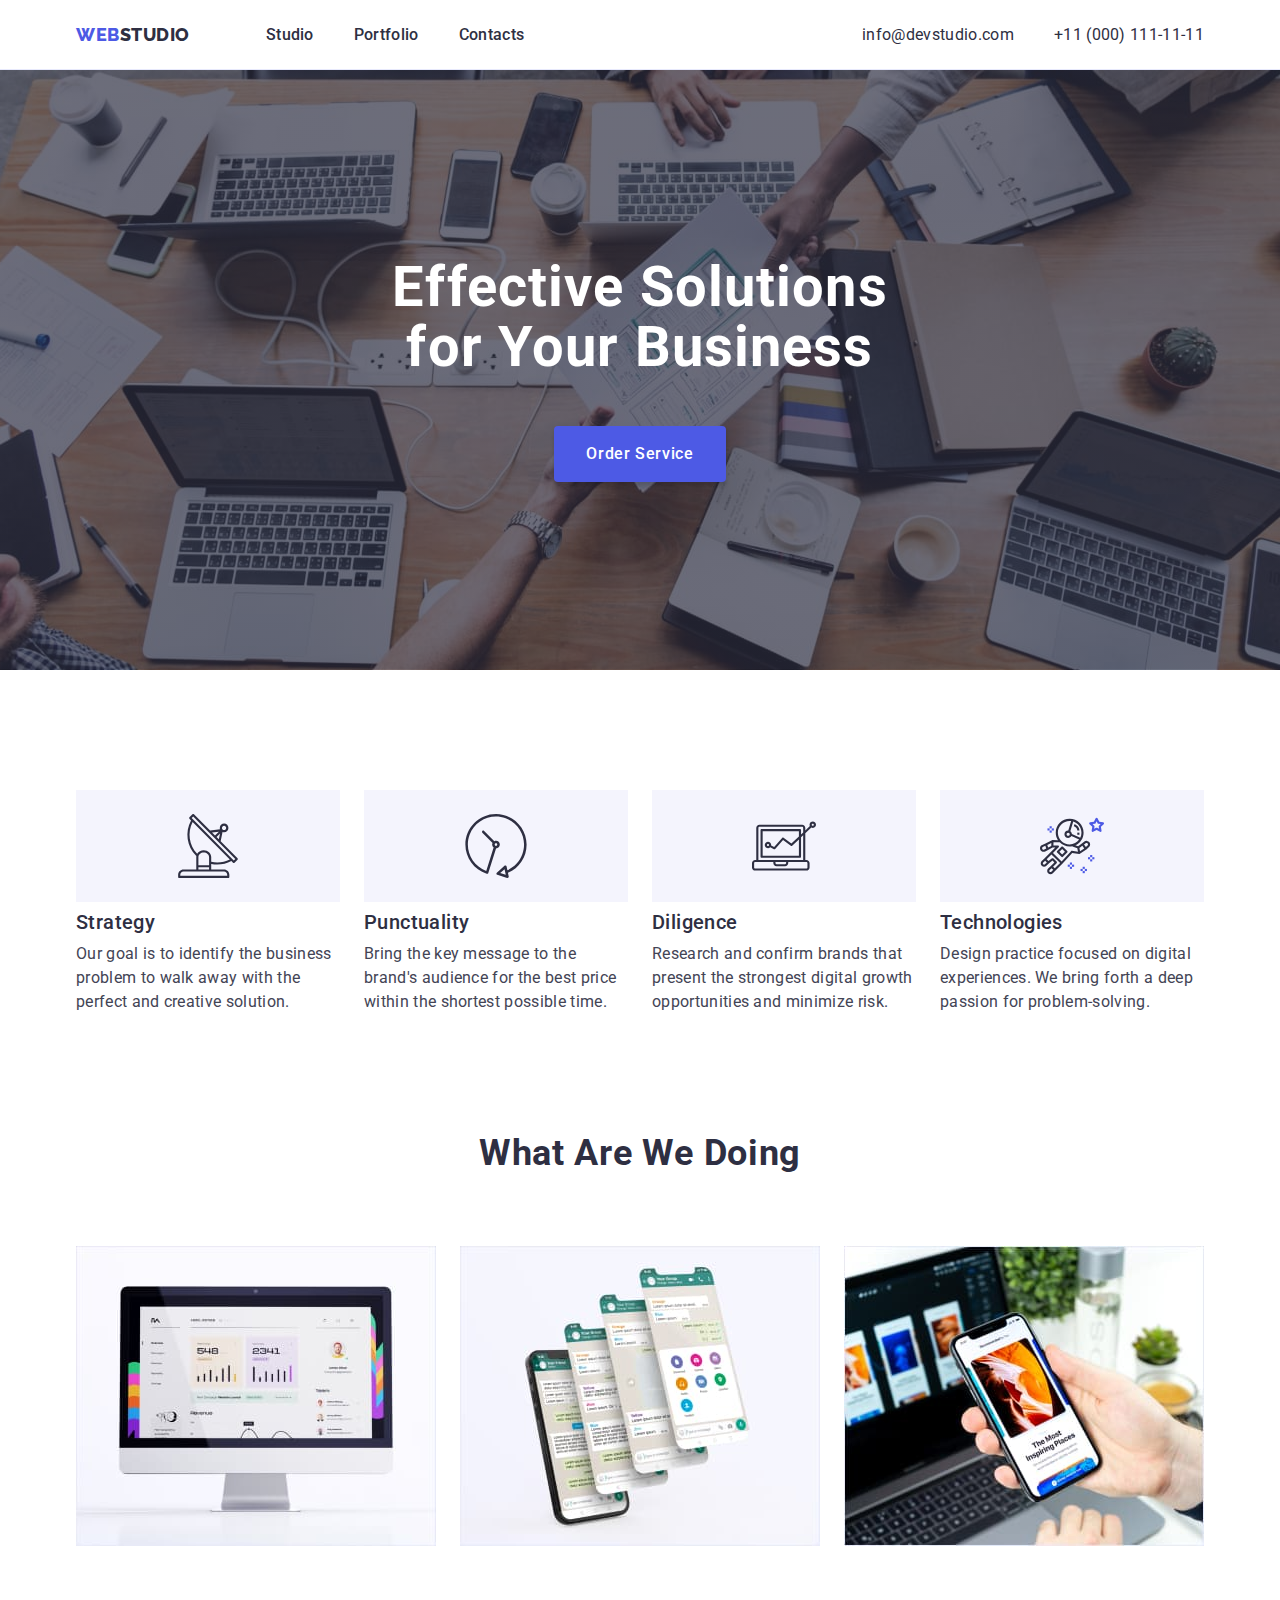
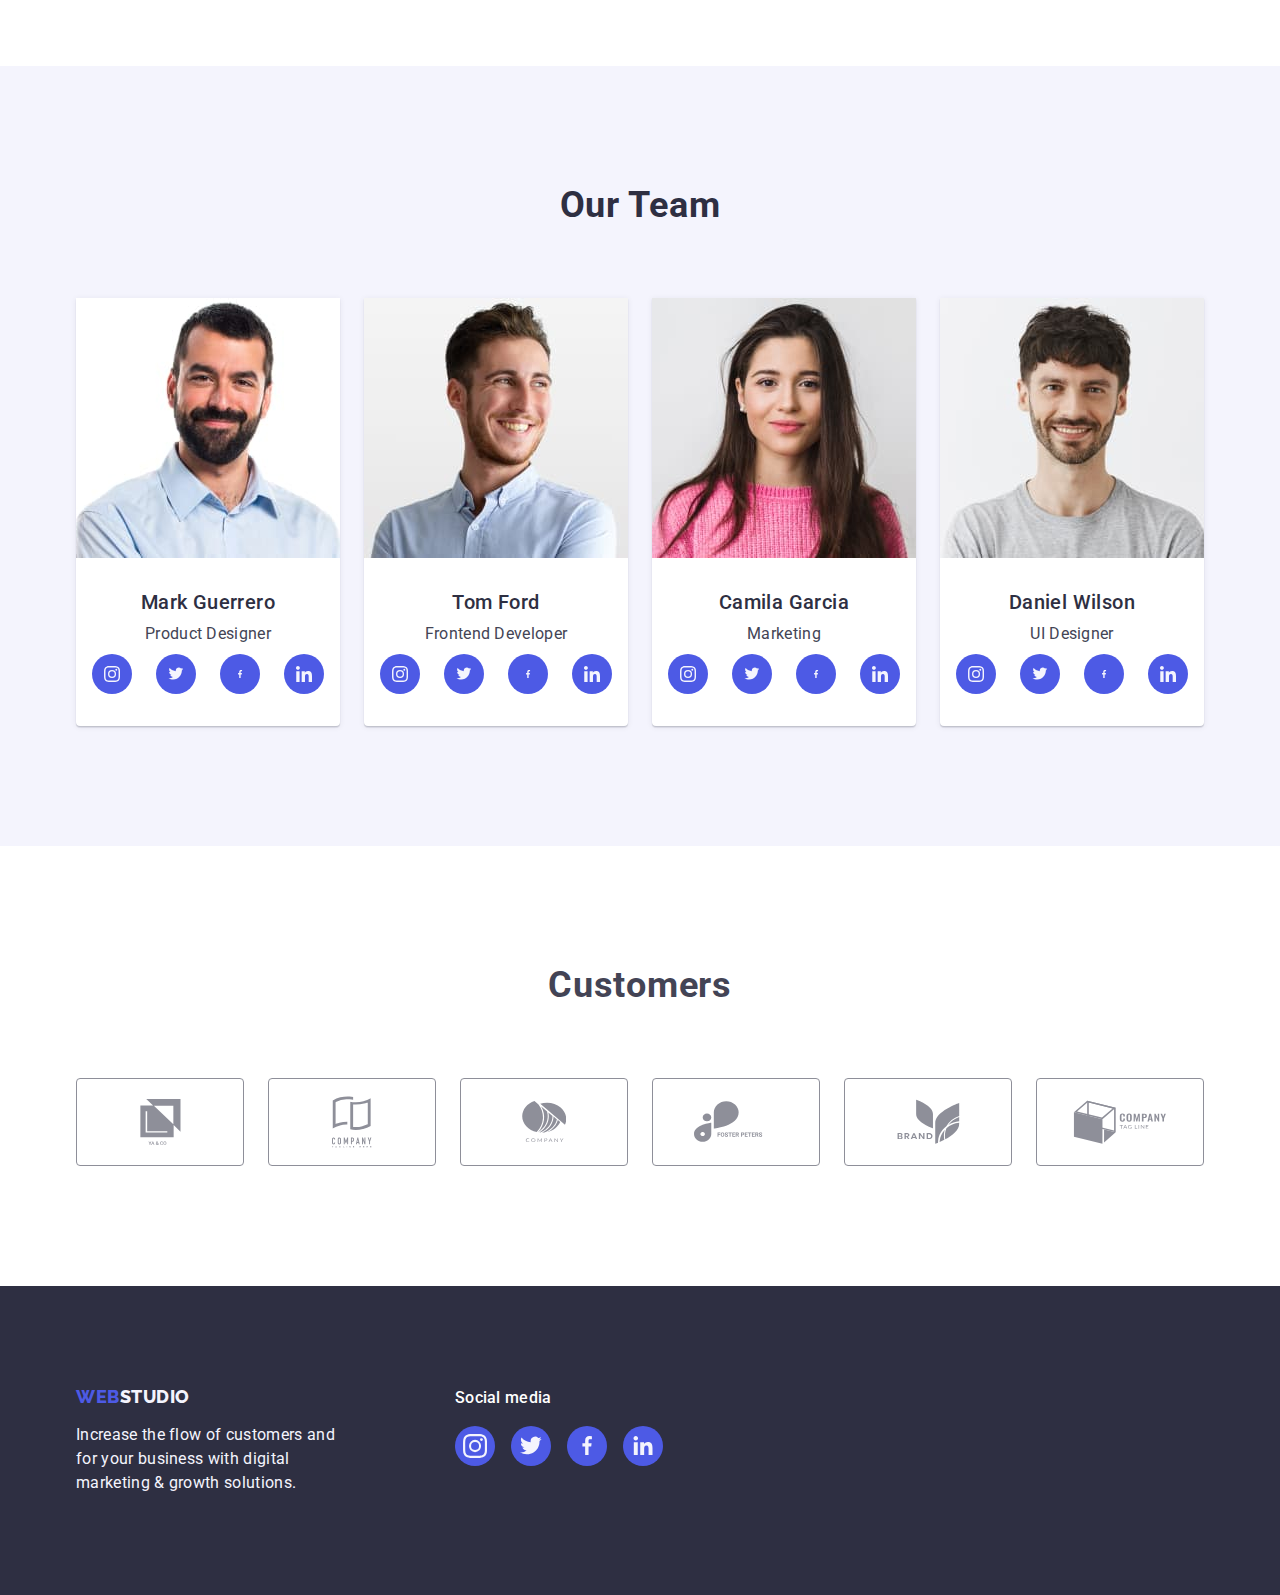
==== index.html @ 0b33cd13 "1-3" ====
<!DOCTYPE html>
<html lang="en">

<head>
    <meta charset="UTF-8">
    <meta http-equiv="X-UA-Compatible" content="IE=edge">
    <meta name="viewport" content="width=device-width, initial-scale=1.0">
    <title>WebStudio</title>

<!--Fonts-->
    <link rel="preconnect" href="https://fonts.googleapis.com">
    <link rel="preconnect" href="https://fonts.gstatic.com" crossorigin="">
    <link
    href="https://fonts.googleapis.com/css2?family=Raleway:wght@700&amp;family=Roboto:wght@400;500;700;900&amp;display=swap"
    rel="stylesheet">

    <link rel="stylesheet" href="https://cdnjs.cloudflare.com/ajax/libs/modern-normalize/1.1.0/modern-normalize.min.css">
    <link rel="stylesheet" href="./css/styles.css"> 
</head>

<body>
   
<header class="page-header">
    <div class="header-container container">
    <nav class="main-nav"> 
            
        <a class="web-logo link" href="./index.html">Web<span class="studio-logo-header">Studio</span></a>
            
    <ul class="site-nav list ">
        <li>
        <a href="./index.html" class="link-studio link">Studio</a>
        </li>
                
        <li>
        <a href="./portfolio.html" class="link-studio link">Portfolio</a>
        </li>

        <li>
        <a href="" class="link-studio link">Contacts</a>
        </li>
    </ul>
    </nav>

    <address class="header-contacts">
    <ul class="contact-nav list">
        <li>
        <a class="adress-item link" href="mailto:info@devstudio.com">info@devstudio.com</a>
        </li>

        <li>
        <a class="adress-item link" href="tel:+110001111111">+11 (000) 111-11-11</a>
        </li>

    </ul>
    </address>
    </div>
</header>

    
<main>
<section class="baner">
    <div class="container">
        <h1 class="baner-title"> Effective Solutions for Your Business</h1>
        <button class="baner-button" type="button"> Order Service </button>
    </div>
</section>

<section class="section-advantage" >
          
    <div class="container"> 
        <h2 class="visually-hidden"> Our advantages</h2>
    <ul class="list second-list">
        <li class="list-advantage icon-antena">
        <h3 class="advantage-title">Strategy</h3>
        <p class="advantage-text">Our goal is to identify the business problem to walk away with the perfect and creative solution.</p>
        </li>

        <li class="list-advantage">
        <h3 class="advantage-title">Punctuality</h3>
        <p class="advantage-text">Bring the key message to the brand's audience for the best price within the shortest possible time.</p>
        </li>

        <li class="list-advantage">
        <h3 class="advantage-title">Diligence</h3>
        <p class="advantage-text">Research and confirm brands that present the strongest digital growth opportunities and minimize risk.</p>
        </li>

        <li class="list-advantage">
        <h3 class="advantage-title">Technologies</h3>
        <p class="advantage-text">Design practice focused on digital experiences. We bring forth a deep passion for problem-solving.</p>
        </li>
    </ul>
    </div>
</section>

<section class="section">
    <div class="container"> 
        <h2 class="title">What are we doing</h2>
    <ul class="list whatdoing-list">
        <li class="photo"><img src="./images/1.jpg" alt="monitor" width="360" height="300" /></li>
        <li class="photo"><img src="./images/2.jpg" alt="mobile phone with different screens" width="360" height="300" /></li>
        <li class="photo"><img src="./images/3.jpg" alt="man holding a mobile phone" width="360" height="300" /></li>
    </ul>
    </div>
</section>

<section class="section-team section">
    <div class="container">
        <h2 class="team-title"> Our Team </h2>
        <ul class="list team-list">
        <li class="our-team-card icon">
        <img src="./images/mark.jpg" alt="smiling man with beard" width="264" height="260" />
        <div class="name">
        <h3 class="our-team-name">Mark Guerrero</h3>
        <p class=" our-team-text">Product Designer</p>
                    
                
    <ul class="social-list">
        <li class="social-item">
        <a class="social-icon">
        <svg class="social" width="16" height="16">
        <use href="./images/svg/icons.svg#icon-instagr"></use>
        </svg>
        </a>
        </li>

        <li class="social-item">
        <a class="social-icon">
        <svg class="social" width="16" height="13" >
        <use href="./images/svg/icons.svg#icon-bird"></use>
        </svg>
        </a>
        </li>

        <li class="social-item">
        <a class="social-icon">
        <svg class="social" width="8" height="16">
        <use href="./images/svg/icons.svg#icon-facebook"></use>
        </svg>
        </a>
        </li>

        <li class="social-item">
        <a class="social-icon">
        <svg class="social" width="16" height="16">
        <use href="./images/svg/icons.svg#icon-linkedin"></use>
        </svg>
        </a>
        </li>
        </ul>
        </div>
        </li>


        <li class="our-team-card"><img src="./images/tom.jpg" alt="man smiling" width="264" height="260" />
        <div class="name">
        <h3 class="our-team-name">Tom Ford</h3>
        <p class=" our-team-text">Frontend Developer</p>

    <ul class="social-list">
        <li class="social-item">
        <a class="social-icon">
        <svg class="social" width="16" height="16">
        <use href="./images/svg/icons.svg#icon-instagr"></use>
        </svg>
        </a>
        </li>
                
        <li class="social-item">
        <a class="social-icon">
        <svg class="social" width="16" height="13">
        <use href="./images/svg/icons.svg#icon-bird"></use>
        </svg>
        </a>
        </li>
                
        <li class="social-item">
        <a class="social-icon">
        <svg class="social" width="8" height="16">
        <use href="./images/svg/icons.svg#icon-facebook"></use>
        </svg>
        </a>
        </li>
                
        <li class="social-item">
        <a class="social-icon">
        <svg class="social" width="16" height="16">
        <use href="./images/svg/icons.svg#icon-linkedin"></use>
        </svg>
        </a>
        </li>
        </ul>
        </div>
        </li>

        <li class="our-team-card"><img src="./images/camila.jpg" alt="smiling brunette girl" width="264" height="260" />
    <div class="name">
        <h3 class="our-team-name">Camila Garcia</h3>
        <p class=" our-team-text">Marketing</p>

    <ul class="social-list">
        <li class="social-item">
        <a class="social-icon">
        <svg class="social" width="16" height="16">
        <use href="./images/svg/icons.svg#icon-instagr"></use>
        </svg>
        </a>
        </li>
                
        <li class="social-item">
        <a class="social-icon">
        <svg class="social" width="16" height="13">
        <use href="./images/svg/icons.svg#icon-bird"></use>
        </svg>
        </a>
        </li>
                
        <li class="social-item">
        <a class="social-icon">
        <svg class="social" width="8" height="16">
        <use href="./images/svg/icons.svg#icon-facebook"></use>
        </svg>
        </a>
        </li>
                
        <li class="social-item">
        <a class="social-icon">
        <svg class="social" width="16" height="16">
        <use href="./images/svg/icons.svg#icon-linkedin"></use>
        </svg>
        </a>
        </li>
        </ul>
        </div>
        </li>

        <li class="our-team-card"><img src="./images/daniel.jpg" alt="smiling brunette men" width="264" height="260" />
    <div class="name">
        <h3 class="our-team-name">Daniel Wilson</h3>
        <p class="our-team-text">UI Designer</p>

    <ul class="social-list">
        <li class="social-item">
        <a class="social-icon">
        <svg class="social" width="16" height="16">
        <use href="./images/svg/icons.svg#icon-instagr"></use>
        </svg>
        </a>
        </li>
                
        <li class="social-item">
        <a class="social-icon">
        <svg class="social" width="16" height="13">
        <use href="./images/svg/icons.svg#icon-bird"></use>
        </svg>
        </a>
        </li>
                
        <li class="social-item">
        <a class="social-icon">
        <svg class="social" width="8" height="16">
        <use href="./images/svg/icons.svg#icon-facebook"></use>
        </svg>
        </a>
        </li>
                
        <li class="social-item">
        <a class="social-icon">
        <svg class="social" width="16" height="16">
        <use href="./images/svg/icons.svg#icon-linkedin"></use>
        </svg>
        </a>
        </li>
    </ul>
    </div>
        </li>

    </ul>
    </div>
</section>

<section class="customers">
    <div class="container">
        <h2 class="customers-title"> Customers</h2>
        <ul class="customers-list">
        <li class="company-item">
        <a class="company-icon">
        <svg class="company" width="41" height="46">
        <use href="./images/svg/icons.svg#icon-ya-and-co"></use>
        </svg>
        </a>
        </li>

        <li class="company-item">
        <a class="company-icon">
        <svg class="company" width="40" height="52">
        <use href="./images/svg/icons.svg#icon-union"></use>
        </svg>
        </a>
        </li>

        <li class="company-item">
        <a class="company-icon">
        <svg class="company" width="44" height="41">
        <use href="./images/svg/icons.svg#icon-company3"></use>
        </svg>
        </a>
        </li>

        <li class="company-item">
        <a class="company-icon">
        <svg class="company" width="84" height="41">
        <use href="./images/svg/icons.svg#icon-company4"></use>
        </svg>
        </a>
        </li>

        <li class="company-item">
        <a class="company-icon">
        <svg class="company" width="63" height="45">
        <use href="./images/svg/icons.svg#icon-company5"></use>
        </svg>
        </a>
        </li>

        <li class="company-item">
        <a class="company-icon">
        <svg class="company" width="94" height="44">
        <use href="./images/svg/icons.svg#icon-company-6"></use>
        </svg>
        </a>
        </li>
        </ul>
        </div>
</section>
</main>

<footer class="footer">
    <div class="container footer-container ">

    <div class="footer-logo-box">  
        <a class="  link logo-footer" href="./index.html">Web<span class="studio-logo-footer link">Studio</span></a>
        <p class="footer-text">Increase the flow of customers and <br>
        for your business with digital <br>
        marketing & growth solutions.</p>
        </div>
     
      

    <div class="footer-social-container"> 
        <p class="social-media-text">Social media</p>
        <ul class="social-media"> 
        <li class="social-item">
        <a class="social-icon-footer">
        <svg class="social" width="24" height="24">
        <use href="./images/svg/icons.svg#icon-instagr"></use>
        </svg>
        </a>
        </li>

        <li class="social-item">
        <a class="social-icon-footer">
        <svg class="social" width="24" height="19">
        <use href="./images/svg/icons.svg#icon-bird"></use>
        </svg>
        </a>
        </li>

        <li class="social-item">
        <a class="social-icon-footer">
        <svg class="social" width="24" height="19">
        <use href="./images/svg/icons.svg#icon-facebook"></use>
        </svg>
        </a>
        </li>

        <li class="social-item">
        <a class="social-icon-footer">
        <svg class="social" width="24" height="19">
        <use href="./images/svg/icons.svg#icon-linkedin"></use>
        </svg>
        </a>
        </li>
        </ul>
        </div>
        </div>
    </footer>

</html>
---- css/styles.css ----
/* @ Убирает все отступы */
 *{
    margin: 0;
    padding: 0;
    border: 0;
}

/* @ Делает теги HTML5 на странице блочными */
nav,
footer,
header,
aside {
    display: block;
}

:root {
    --color-brand: #4D5AE5;
    --text-color: #434455;
    --text-color-navy: #2E2F42;
    --color-background: #2E2F42;
    --color-background-light: #F4F4FD;
    --text-color-light:#FFFFFF;
    --text-nav-hover: #404BBF;
    --studio-logo-footer:#f4f4fd;
    --studio-logo-header:#2e2f42;
    --filter-buttons-border:#E7E9FC;
    --page-header-border: #e7e9fc;
    --icon-hover-footer:#31D0AA; 
    --border-customers: #8E8F99;

}

body {
    background-color: var(--text-color-light);
    color: var(--text-color);
    font-family: 'Roboto', sans-serif;
}


 
.web-logo .studio-logo-footer {
    color: var(--studio-logo-footer);
    font-weight: 800;
    font-size: 18px;
    line-height: 1.17;
    letter-spacing: 0.03em;
    text-transform: uppercase;
    margin-bottom: 16px;
    display: inline-block;   
 }

.container{
    Margin: 0 auto; 
    Padding:0 15px;
    width:1158px;
}

.section{padding-bottom: 120px;}

  /* Site-nav */
 .page-header {
    border-bottom: 1px solid var(--page-header-border);
 }

  .header-container{display: flex;
    justify-content:space-between;
    align-items: center;}

 .main-nav {
    display: flex;
    align-items: center;}

.web-logo {
    color: var(--color-brand);
    font-family: 'Raleway', sans-serif;
    font-weight: 800;
    font-size: 18px;
    line-height: 1.17;
    text-decoration: none;
    letter-spacing: 0.03em;
    text-transform: uppercase;
    margin-right: 76px;
    padding: 24px 0;}
 
.web-logo .studio-logo-header {
    color: var(--studio-logo-header);

}

.site-nav {
    display: flex;
    gap: 40px;}

.list {
    list-style: none;}

.link-studio {
    text-decoration: none;
    color: var(--text-color-navy);
    font-size: 16px;
    line-height: 1.5;
    font-weight: 500;
    letter-spacing: 0.02em;
    padding: 24px 0;}

.header-contacts{
    font-style: normal;
    margin-left: auto;}

.contact-nav {
    display: flex;
    gap: 40px;}
   


.nav-link {
    font-weight: 500;
    font-size: 16px;
    line-height: 1.5;
    letter-spacing: 0.02em;
    color: var(--text-color-navy);
    display: block;
    padding: 24px 0;
}

.link-studio {
    font-weight: 500;
    font-size: 16px;
    line-height: 1.5;
    letter-spacing: 0.02em;
    color: var(--text-color-navy);
    padding: 24px 0;}

.link-studio:hover,
.link-studio:focus {color: var(--text-nav-hover);}

.header-contacts {
    font-style: normal;
    margin-left: auto;
}

.contact-nav {
   display: flex;
   gap: 40px;}


.adress-item {
    font-size: 16px;
    line-height: 1.5;
    letter-spacing: 0.02em;
    color: var(--text-color-navy);
}

.adress-item:hover,
.adress-item:focus {
    color: var(--text-nav-hover);
}

           
  /* Baner */

  .baner{ 
    padding: 188px 0;
    background-color: var(--text-color-navy);
    max-width: 1440px;
    margin-left: auto;
    margin-right: auto;
background-image: linear-gradient(rgba(46, 47, 66, 0.7), rgba(46, 47, 66, 0.7)), url(../images/people-office.jpg);
    background-size: cover;
    background-position: center;
    background-repeat: no-repeat;}

    .baner-title { 
    max-width: 496px;
    font-weight: 700;
    font-size: 56px;
    line-height: 1.07;
    text-align: center;
    letter-spacing: 0.02em;
    line-height: 1.07;
    color:var(--text-color-light);
    margin-top: 0;
    margin-right: auto;
    margin-left: auto;
    margin-bottom: 48px;}

.baner-button {
    min-width: 169px;
    height: 56px;
    padding: 16px 32px;
    font-weight: 500;
    font-family: "Roboto", sans-serif;
    font-style: normal;
    text-align: center;
    font-size: 16px;
    line-height: 1.5;
    background:var(--color-brand);
    color:var(--text-color-light);
    box-shadow: 0px 4px 4px rgba(0, 0, 0, 0.15);
    border: none;
    letter-spacing: 0.04em;
    cursor: pointer;
    display: block;
    margin-right: auto;
    margin-left: auto;}

.baner-button {
    display: block;
    min-width: 169px;
    height: 56px;
    border: none;
    border-radius: 4px;}

.baner-button:hover,
.baner-button:focus,
.baner-button:active {background: var(--text-nav-hover);
    text-align: center;}


   

    /* Our advantages */
.section-advantage{padding: 120px 0;}

.visually-hidden {
    position: absolute;
    width: 1px;
    height: 1px;
    margin: -1px;
    border: 0;
    padding: 0;
    white-space: nowrap;
    clip-path: inset(100%);
    clip: rect(0 0 0 0);
    overflow: hidden;}

.list-advantage::before{
    display: block;
    content: "";
    height: 112px;
    background-color: var(--studio-logo-footer);
    }

.list-advantage:nth-child(1)::before{background-image: url(/images/svg/antena.svg);
    background-repeat: no-repeat;
    background-position: center;}

 .list-advantage:nth-child(2)::before {
    background-image: url(/images/svg/Clock.svg);
    background-repeat: no-repeat;
    background-position: center;}

 .list-advantage:nth-child(3)::before {
    background-image: url(/images/svg/LapTop.svg);
    background-repeat: no-repeat;
    background-position: center;}

 .list-advantage:nth-child(4)::before {
    background-image: url(/images/svg/Kosmonavt.svg);
    background-repeat: no-repeat;
    background-position: center;}

.list-advantage {
    width: calc((100% - 72px) / 4);}

.second-list {
    display: flex;
    gap: 24px;}

.advantage-title {
    font-style: normal;
    font-weight: 500;
    font-size: 20px;
    line-height: 1.2;
    letter-spacing: 0.02em;
    color:var(--text-color-navy);
    margin-bottom: 8px;
    margin-top: 8px;}

.advantage-text {
    font-size: 16px;
    line-height: 1.5;
    letter-spacing: 0.02em;
    color:var(--text-color);
    margin-bottom: 0;}

/* What are we doing */


.title{
    font-style: normal;
    font-weight: 700;
    font-size: 36px;
    line-height: 1.11;
    line-height: 1.11;
    text-align: center;
    letter-spacing: 0.02em;
    text-transform: capitalize;
    color:var(--text-color-navy);
    margin-top: 0;
    margin-bottom: 72px;
}

.whatdoing-list {
    display: flex;
    gap: 24px;
}

.photo { width: calc((100% - 48px) / 3);}

img{display: block;}

/* Our Team */

.section-team {
    padding: 120px 0;
    background:var(--color-background-light);}

.team-list{
    display: flex;
    gap: 24px;}

.team-title{font-style: normal;
    font-weight: 700;
    font-size: 36px;
    line-height: 1.11;
    line-height: 1.11;
    text-align: center;
    letter-spacing: 0.02em;
    text-transform: capitalize;
    color:var(--text-color-navy);
    margin-bottom: 72px;}

.our-team-card{
    width: calc((100% - 72px) / 4);
    background-color: var(--text-color-light);
    box-shadow: 0px 1px 6px rgba(46, 47, 66, 0.08), 0px 1px 1px rgba(46, 47, 66, 0.16), 0px 2px 1px rgba(46, 47, 66, 0.08);
    border-radius: 0px 0px 4px 4px;}

.name{padding: 32px 16px;}
.our-team-name {
    font-style: normal;
    font-weight: 500;
    font-size: 20px;
    line-height: 1.2;
    text-align: center;
    letter-spacing: 0.02em;
    color:var(--color-background);
    margin-bottom: 8px;}

.our-team-text {
    font-style: normal;
    font-size: 16px;
    line-height: 1.5;
    text-align: center;
    letter-spacing: 0.02em;
    color: var(--text-color);}

.social-list { 
    list-style: none;
    display: flex;
    justify-content: center;
    gap: 24px;
    padding: 0;
    margin-top: 8px;}

.social-item { 
    width: 40px;
    height: 40px;}


.social-icon {
    display: flex;
    justify-content: center;
    align-items: center;
    width: 100%;
    height: 100%;
    border-radius: 50%;
    background-color: var(--color-brand);}

.social-icon:hover,
.social-icon:focus {
    background-color: var(--text-nav-hover);}

.social {
    fill: var(--color-background-light);}


/*Customers*/
.customers-title {
    font-style: normal;
    font-weight: 700;
    font-size: 36px;
    line-height: 1.11;
    text-align: center;
    letter-spacing: 0.02em;
    padding-top: 120px;
}

.customers-list{display: flex;
    list-style: none;
    justify-content: center;
    gap: 24px;
    padding-bottom: 120px;
    margin-top: 72px;
}

.company-item {
    width: 168px;
    height: 88px;
}

.company-icon {
    display: flex;
    justify-content: center;
    align-items: center;
    width: 100%;
    height: 100%;
    border:1px solid var(--border-customers);
    border-radius: 4px;
    color: #8E8F99;}

.company {
    fill: currentColor;
}

.company-icon:hover,
.company-icon:focus {
    fill: var(--text-nav-hover);
}


/* footer */

.footer { 
    padding: 100px 0;
    background-color:var(--color-background);
 }


.footer-text {
    font-style: normal;  
    font-size: 16px;
    line-height: 1.5;
    letter-spacing: 0.02em;
    color: var(--color-background-light);
    margin-top: 0;
    margin-bottom: 0;
    margin-right: 120px; }

.logo-footer{
    color: var(--color-brand);
    font-family: 'Raleway', sans-serif;
    font-weight: 800;
    font-size: 18px;
    line-height: 1.17;
    text-decoration: none;
    letter-spacing: 0.03em;
    text-transform: uppercase;
    display: inline-block;
    padding-bottom: 16px;}

.studio-logo-footer{color: var(--studio-logo-footer);}

.social-media-text {font-style: normal;
    font-weight: 500;
    font-size: 16px;
    line-height: 1.5;
    letter-spacing: 0.02em;
    color: var(--text-color-light);   
    margin-bottom: 16px;
    }

.footer-container{
    display: flex;
    align-items: baseline;
}
.social-media{list-style: none;
    display: flex;
    gap: 16px;}

.social-icon-footer {
    display: flex;
    justify-content: center;
    align-items: center;
    width: 100%;
    height: 100%;
    border-radius: 50%;
    background-color: var(--color-brand);

}
.social-icon-footer:hover,
.social-icon-footer:focus { background-color: var(--icon-hover-footer);}

    /* Portfolio */
.portfolio-section{padding: 96px 0 120px;}

.portfolio-container {
    margin: 0 auto;
    padding: 0 15px;
    width: 1158px;
        }

.list-buttons-portfolio{display: flex;
    justify-content: center;
    gap: 24px;
    margin-bottom: 72px;
    list-style: none;
}
    

.filter-buttons-portfolio {
    background-color: var(--color-background-light);
    color: var(--color-brand);
    border: 1px solid #E7E9FC;
    border-radius: 4px;
    border-radius: 4px;
    align-items: center;
    font-style: normal;
    font-family: Roboto, sans-serif;
    font-weight: 500;
    font-size: 16px;
    line-height: 1.5;
    text-align: center;
    letter-spacing: 0.04em;
    cursor: pointer;
    padding: 12px 24px; 
    display: flex;
    flex-direction: row;
    justify-content: center;
    align-items: center;
    min-width: 69px;}

.filter-buttons-portfolio:hover,
.filter-buttons-portfolio:focus { 
    color: var(--text-color-light);
    font-weight: 500;
    font-size: 16px;
    line-height: 24px;
    text-align: center;
    font-family: Roboto;
    font-weight: 500;
    line-height: 1.5;
    letter-spacing: 0.04em;
    background-color: var(--text-nav-hover);
    box-shadow: 0px 3px 1px rgba(0, 0, 0, 0.1), 0px 2px 1px rgba(0, 0, 0, 0.08), 0px 2px 2px rgba(0, 0, 0, 0.12);
    border-radius: 4px;
    border: 1px solid transparent;
    color: var(--text-color-light);
    cursor: pointer;}

.link{text-decoration: none;}

.portfolio-title{
    font-style: normal;
    font-weight: 500;
    font-size: 20px;
    line-height: 1.2;
    letter-spacing: 0.02em;
    color: var(--text-color-navy);
    margin-bottom: 8px;}

.portfolio-text{
    font-style: normal;       
    font-size: 16px;
    line-height: 1.5;
    letter-spacing: 0.02em;
    color: var(--text-color);}

.list-portfolio{ 
    display: flex;
    margin: 0;
    padding: 0;
    list-style: none;
    flex-wrap: wrap;
    column-gap: 24px;
    row-gap: 48px;}

.list-port {width: calc((100% - 48px) / 3);}

.name-portfolio{
    padding: 32px 16px;
    border: 1px solid var(--page-header-border);
    border-top: none;}

.link-port{
    text-decoration: none;
    color: var(--text-color-navy);
    font-size: 16px;
    line-height: 1.5;
    font-weight: 500;
    letter-spacing: 0.02em;}

img {display: block; 
    max-width: 100%;
    height: auto;}
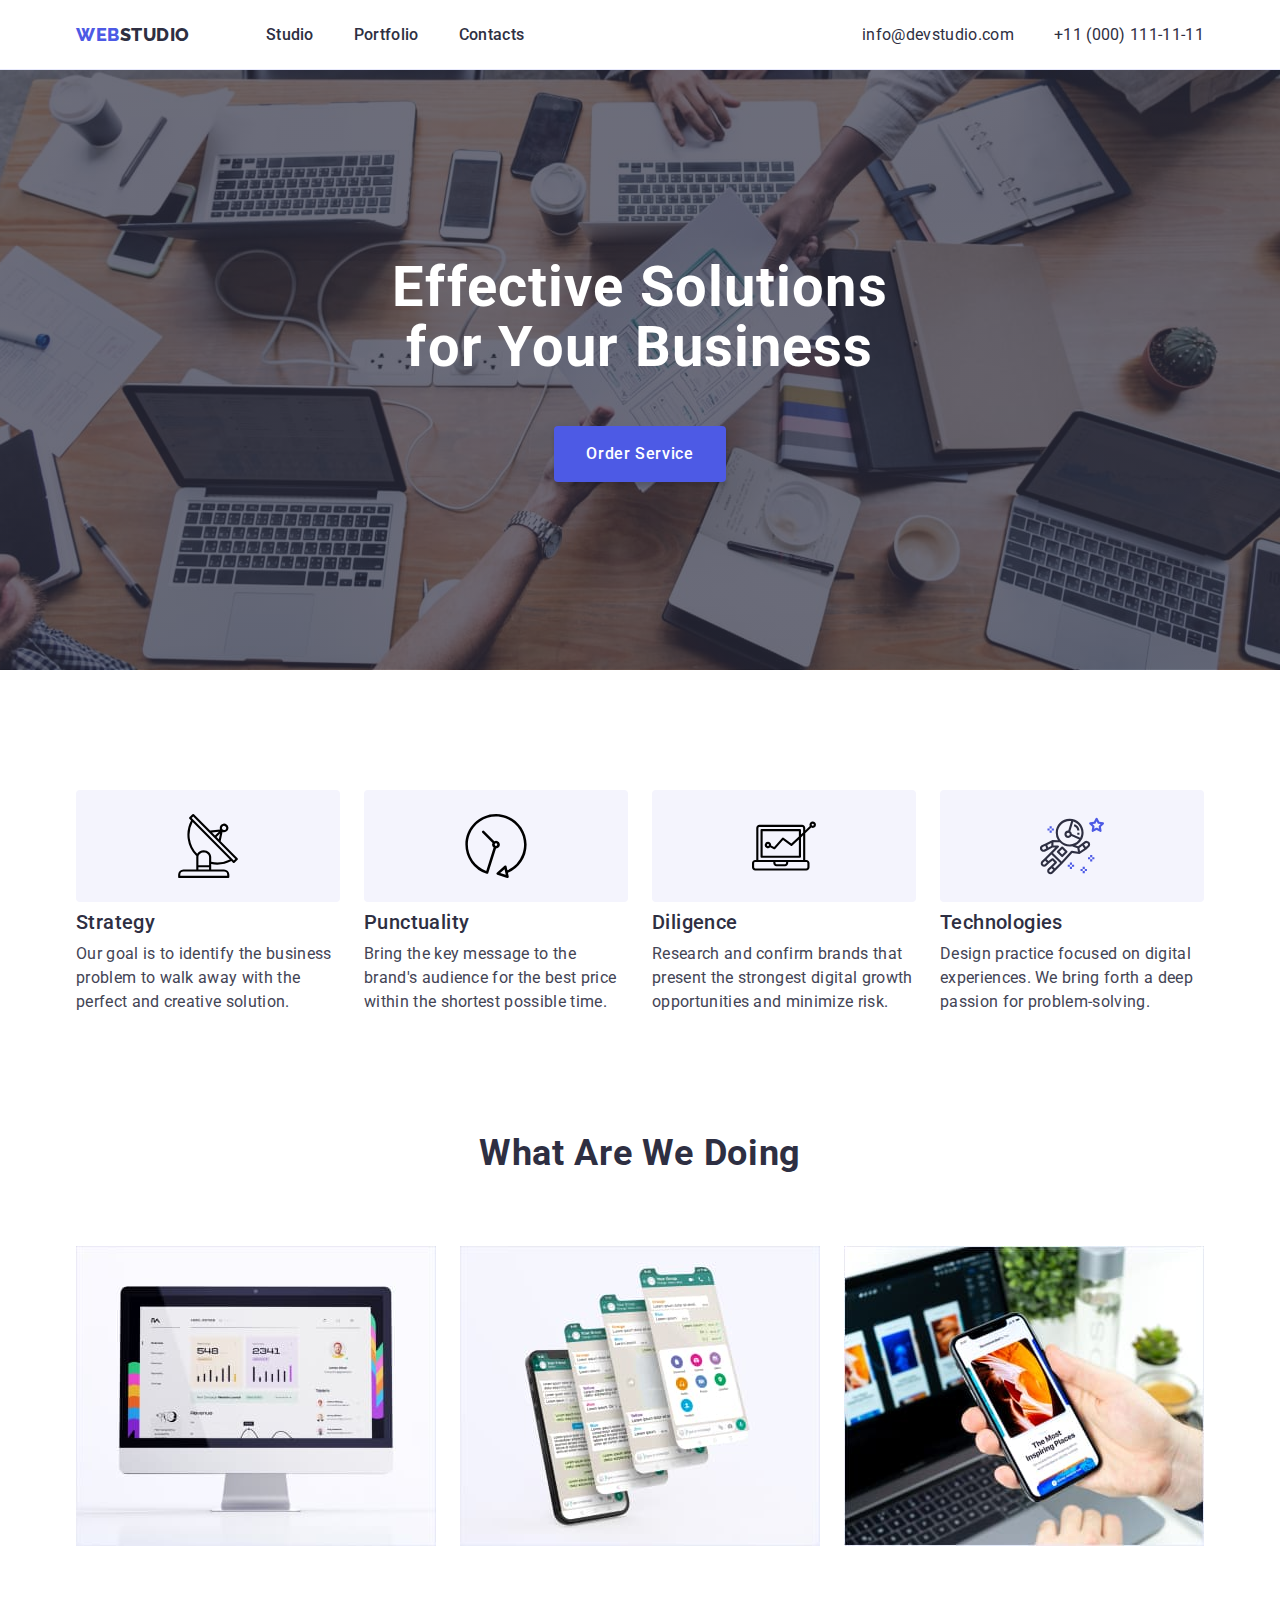
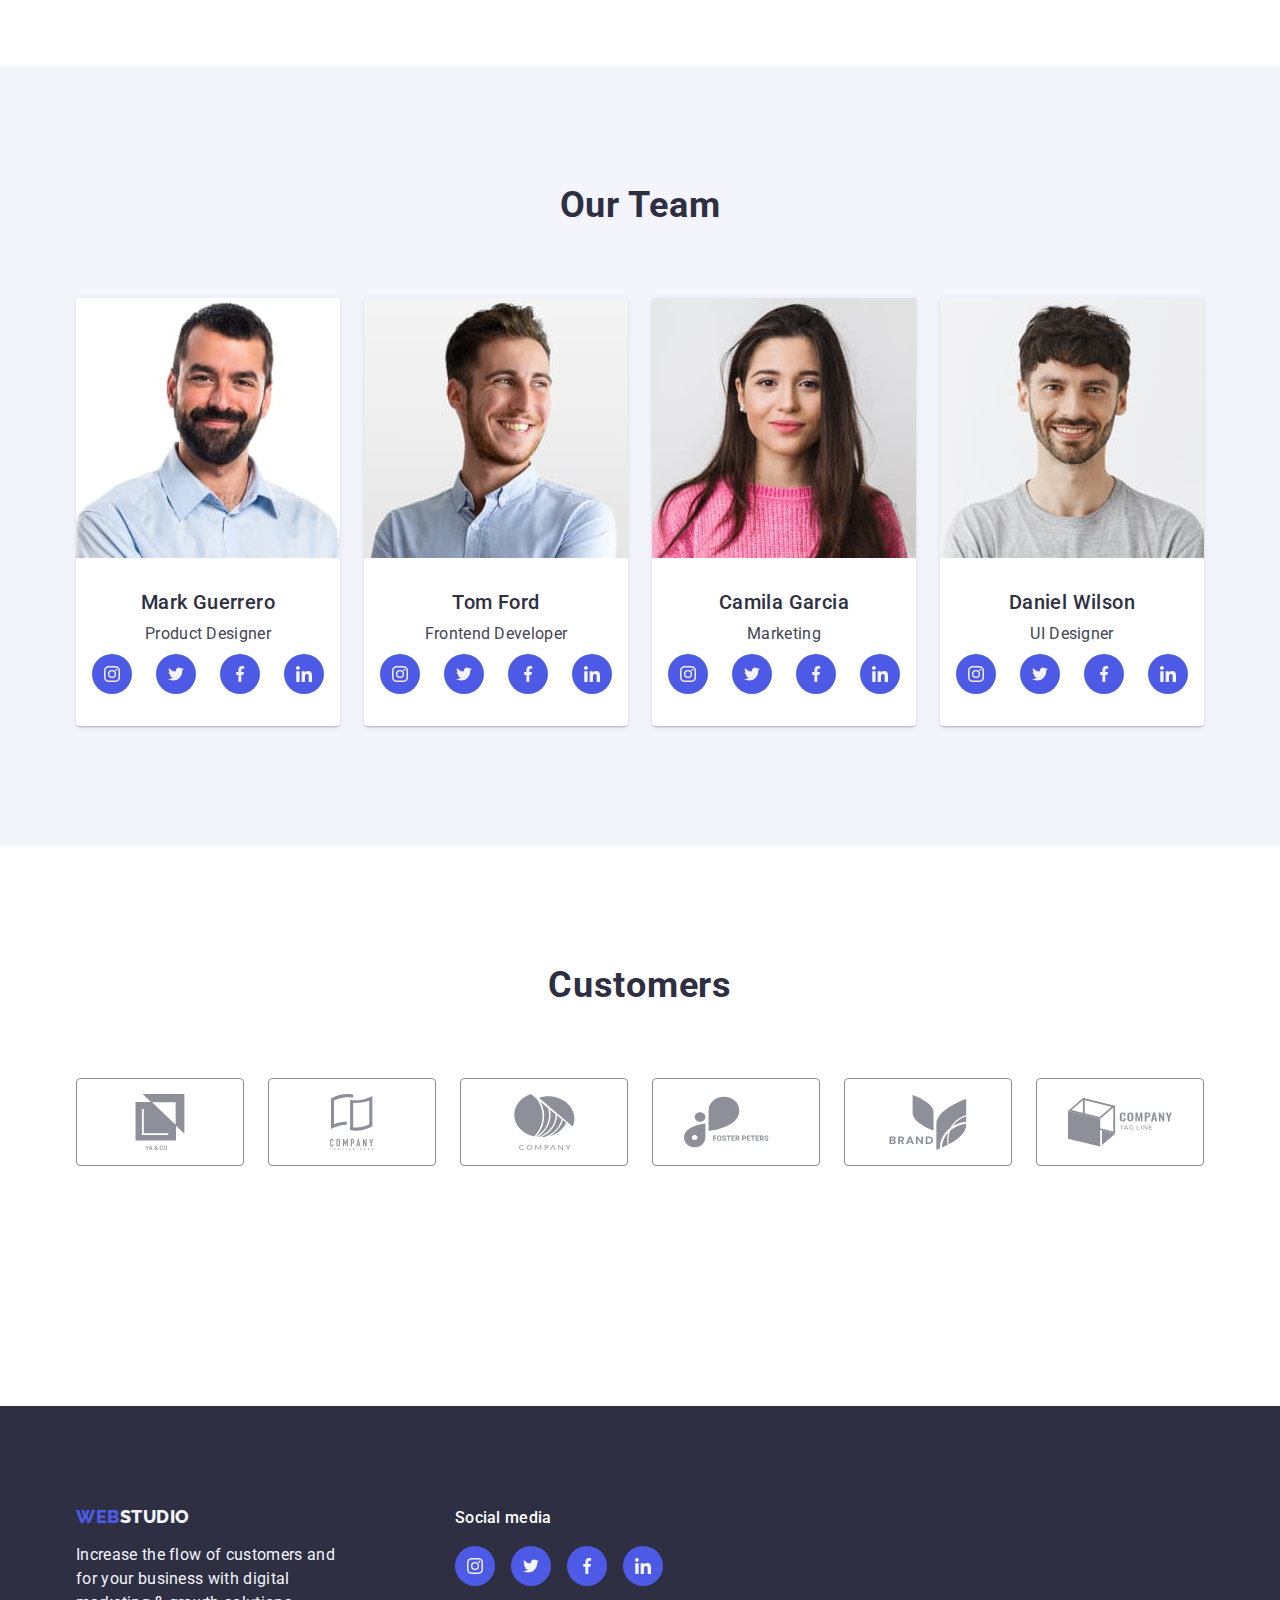
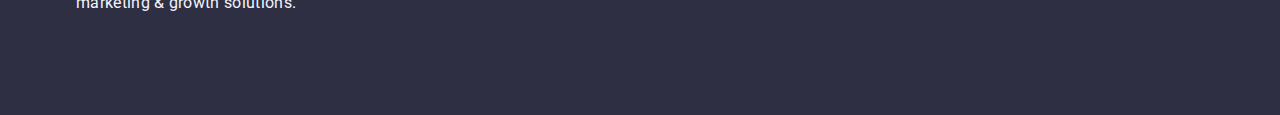
==== commit 96983066: "1-4" ====
--- a/index.html
+++ b/index.html
@@ -70,22 +70,42 @@
     <div class="container"> 
         <h2 class="visually-hidden"> Our advantages</h2>
     <ul class="list second-list">
-        <li class="list-advantage icon-antena">
+        <li class="list-advantage">
+    <div class="advantage-logo">
+        <svg width="64" height="64">
+        <use href="./images/svg/icon.svg#icon-antena"></use>
+        </svg>
+    </div>
         <h3 class="advantage-title">Strategy</h3>
         <p class="advantage-text">Our goal is to identify the business problem to walk away with the perfect and creative solution.</p>
         </li>
 
         <li class="list-advantage">
+    <div class="advantage-logo">
+        <svg width="64" height="64">
+        <use href="./images/svg/icon.svg#icon-Clock"></use>
+        </svg>
+        </div>
         <h3 class="advantage-title">Punctuality</h3>
         <p class="advantage-text">Bring the key message to the brand's audience for the best price within the shortest possible time.</p>
         </li>
 
         <li class="list-advantage">
+    <div class="advantage-logo">
+        <svg width="64" height="64">
+        <use href="./images/svg/icon.svg#icon-LapTop"></use>
+        </svg>
+    </div>
         <h3 class="advantage-title">Diligence</h3>
         <p class="advantage-text">Research and confirm brands that present the strongest digital growth opportunities and minimize risk.</p>
         </li>
 
         <li class="list-advantage">
+    <div class="advantage-logo">
+        <svg width="64" height="64">
+        <use href="./images/svg/icon.svg#icon-Kosmonavt"></use>
+        </svg>
+        </div>
         <h3 class="advantage-title">Technologies</h3>
         <p class="advantage-text">Design practice focused on digital experiences. We bring forth a deep passion for problem-solving.</p>
         </li>
@@ -281,7 +301,7 @@
 
 <section class="customers">
     <div class="container">
-        <h2 class="customers-title"> Customers</h2>
+        <h2 class="customers-title">Customers</h2>
         <ul class="customers-list">
         <li class="company-item">
         <a class="company-icon">
@@ -339,7 +359,7 @@
     <div class="container footer-container ">
 
     <div class="footer-logo-box">  
-        <a class="  link logo-footer" href="./index.html">Web<span class="studio-logo-footer link">Studio</span></a>
+        <a class="link logo-footer" href="./index.html">Web<span class="studio-logo-footer link">Studio</span></a>
         <p class="footer-text">Increase the flow of customers and <br>
         for your business with digital <br>
         marketing & growth solutions.</p>
@@ -360,7 +380,7 @@
 
         <li class="social-item">
         <a class="social-icon-footer">
-        <svg class="social" width="24" height="19">
+        <svg class="social" width="24" height="24">
         <use href="./images/svg/icons.svg#icon-bird"></use>
         </svg>
         </a>
--- a/css/styles.css
+++ b/css/styles.css
@@ -60,6 +60,7 @@
   /* Site-nav */
  .page-header {
     border-bottom: 1px solid var(--page-header-border);
+    box-shadow: 0px 2px 1px rgba(46, 47, 66, 0.08), 0px 1px 1px rgba(46, 47, 66, 0.16), 0px 1px 6px rgba(46, 47, 66, 0.08);
  }
 
   .header-container{display: flex;
@@ -234,7 +235,7 @@
     clip: rect(0 0 0 0);
     overflow: hidden;}
 
-.list-advantage::before{
+/*.list-advantage::before{
     display: block;
     content: "";
     height: 112px;
@@ -258,7 +259,15 @@
  .list-advantage:nth-child(4)::before {
     background-image: url(/images/svg/Kosmonavt.svg);
     background-repeat: no-repeat;
-    background-position: center;}
+    background-position: center;}*/
+
+.advantage-logo {display: flex;
+    align-items: center;
+    justify-content: center;
+    height: 112px;
+    background-color: var(--studio-logo-footer);
+    border-radius: 4px;
+    margin-bottom: 8px;}
 
 .list-advantage {
     width: calc((100% - 72px) / 4);}
@@ -378,15 +387,23 @@
     border-radius: 50%;
     background-color: var(--color-brand);}
 
-.social-icon:hover,
+.social-icon:hover {
+    background-color: var(--text-nav-hover);}
+
 .social-icon:focus {
     background-color: var(--text-nav-hover);}
 
-.social {
+.social {height: 16px;
+    width: 16px;
     fill: var(--color-background-light);}
 
 
 /*Customers*/
+
+.customers {
+    padding-top: 120px;
+    padding-bottom: 120px;}
+
 .customers-title {
     font-style: normal;
     font-weight: 700;
@@ -394,7 +411,8 @@
     line-height: 1.11;
     text-align: center;
     letter-spacing: 0.02em;
-    padding-top: 120px;
+    color: var(--text-color-navy);
+    margin-bottom: 72px;
 }
 
 .customers-list{display: flex;
@@ -402,7 +420,6 @@
     justify-content: center;
     gap: 24px;
     padding-bottom: 120px;
-    margin-top: 72px;
 }
 
 .company-item {
@@ -422,12 +439,17 @@
 
 .company {
     fill: currentColor;
-}
-
-.company-icon:hover,
-.company-icon:focus {
-    fill: var(--text-nav-hover);
-}
+    width:104px;
+    height: 56px;
+}
+
+.company-icon:hover {
+   color: var(--text-nav-hover);
+   border-color: var(--text-nav-hover);
+}
+
+.company-icon:focus {color: var(--text-nav-hover);
+    border-color: var(--text-nav-hover);}
 
 
 /* footer */
@@ -437,6 +459,7 @@
     background-color:var(--color-background);
  }
 
+.footer-logo-box{margin-right: 120px;}
 
 .footer-text {
     font-style: normal;  
@@ -445,8 +468,7 @@
     letter-spacing: 0.02em;
     color: var(--color-background-light);
     margin-top: 0;
-    margin-bottom: 0;
-    margin-right: 120px; }
+    margin-bottom: 0; }
 
 .logo-footer{
     color: var(--color-brand);
@@ -475,6 +497,9 @@
     display: flex;
     align-items: baseline;
 }
+
+
+
 .social-media{list-style: none;
     display: flex;
     gap: 16px;}
@@ -489,8 +514,10 @@
     background-color: var(--color-brand);
 
 }
-.social-icon-footer:hover,
-.social-icon-footer:focus { background-color: var(--icon-hover-footer);}
+.social-icon-footer:hover { 
+    background-color: var(--icon-hover-footer);}
+
+.social-icon-footer:focus {background-color: var(--icon-hover-footer);}
 
     /* Portfolio */
 .portfolio-section{padding: 96px 0 120px;}
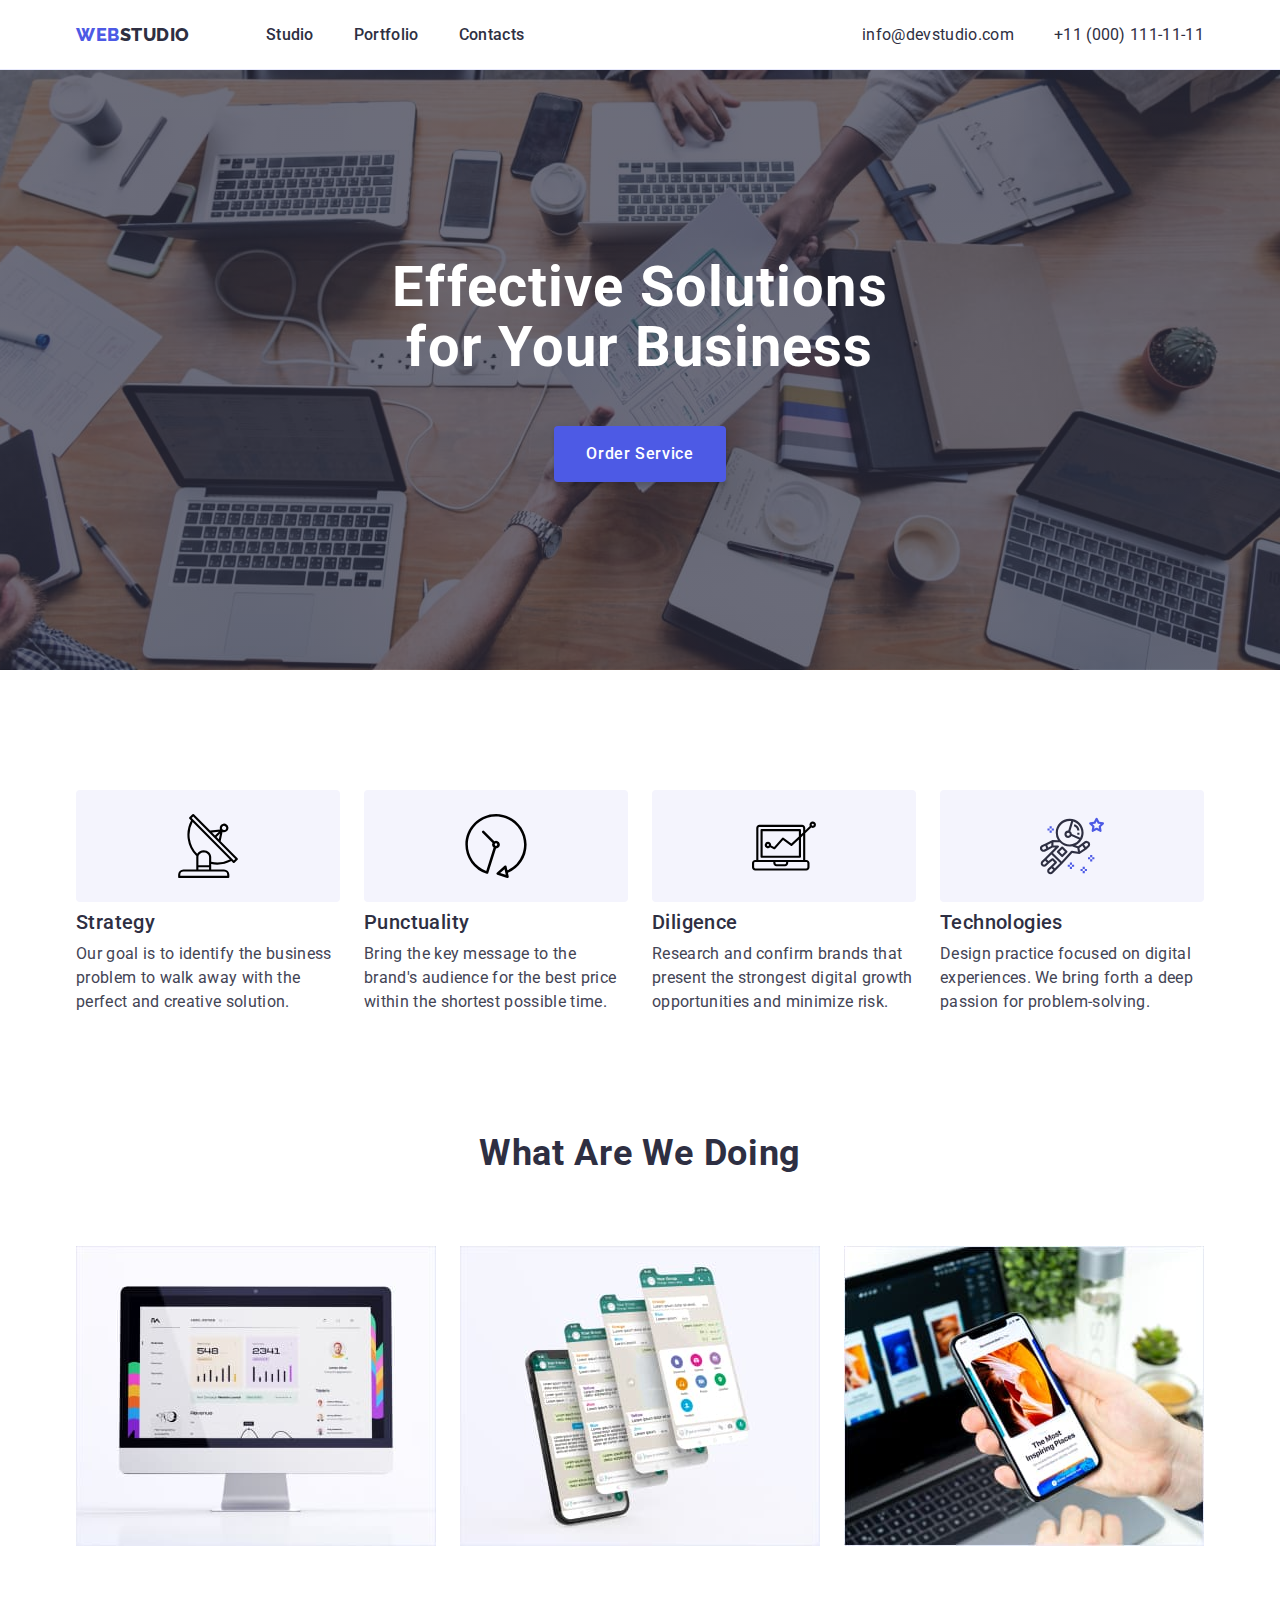
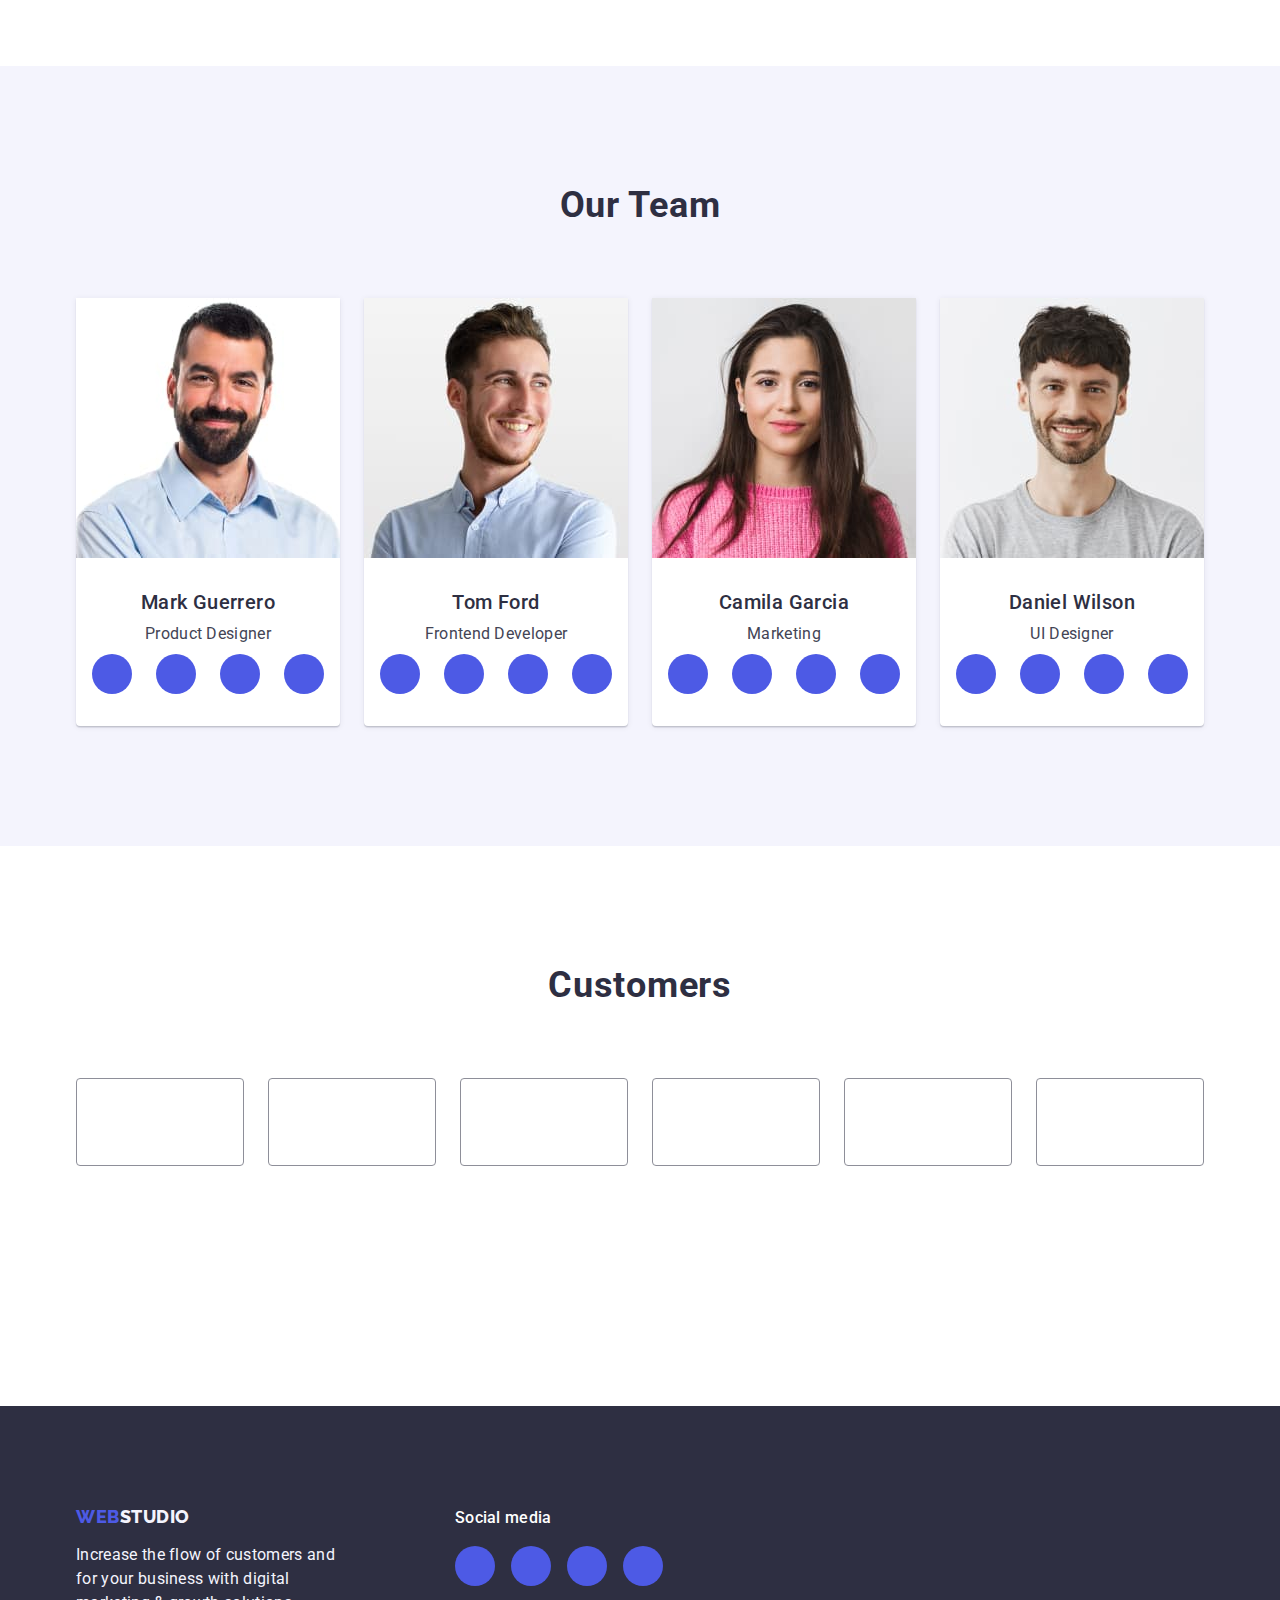
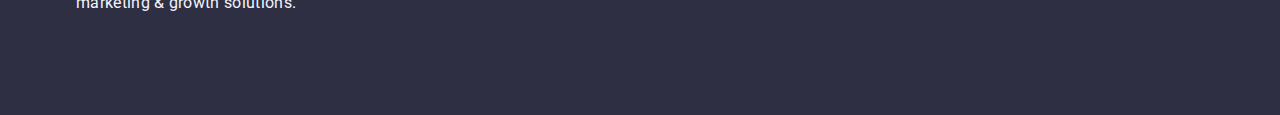
==== commit 4d8349b8: "1-5" ====
--- a/index.html
+++ b/index.html
@@ -73,7 +73,7 @@
         <li class="list-advantage">
     <div class="advantage-logo">
         <svg width="64" height="64">
-        <use href="./images/svg/icon.svg#icon-antena"></use>
+        <use href="./images/icon.svg#icon-antena"></use>
         </svg>
     </div>
         <h3 class="advantage-title">Strategy</h3>
@@ -83,7 +83,7 @@
         <li class="list-advantage">
     <div class="advantage-logo">
         <svg width="64" height="64">
-        <use href="./images/svg/icon.svg#icon-Clock"></use>
+        <use href="./images/icon.svg#icon-Clock"></use>
         </svg>
         </div>
         <h3 class="advantage-title">Punctuality</h3>
@@ -93,7 +93,7 @@
         <li class="list-advantage">
     <div class="advantage-logo">
         <svg width="64" height="64">
-        <use href="./images/svg/icon.svg#icon-LapTop"></use>
+        <use href="./images/icon.svg#icon-LapTop"></use>
         </svg>
     </div>
         <h3 class="advantage-title">Diligence</h3>
@@ -103,7 +103,7 @@
         <li class="list-advantage">
     <div class="advantage-logo">
         <svg width="64" height="64">
-        <use href="./images/svg/icon.svg#icon-Kosmonavt"></use>
+        <use href="./images/icon.svg#icon-Kosmonavt"></use>
         </svg>
         </div>
         <h3 class="advantage-title">Technologies</h3>
@@ -139,31 +139,31 @@
         <li class="social-item">
         <a class="social-icon">
         <svg class="social" width="16" height="16">
-        <use href="./images/svg/icons.svg#icon-instagr"></use>
-        </svg>
-        </a>
-        </li>
-
-        <li class="social-item">
-        <a class="social-icon">
-        <svg class="social" width="16" height="13" >
-        <use href="./images/svg/icons.svg#icon-bird"></use>
-        </svg>
-        </a>
-        </li>
-
-        <li class="social-item">
-        <a class="social-icon">
-        <svg class="social" width="8" height="16">
-        <use href="./images/svg/icons.svg#icon-facebook"></use>
-        </svg>
-        </a>
-        </li>
-
-        <li class="social-item">
-        <a class="social-icon">
-        <svg class="social" width="16" height="16">
-        <use href="./images/svg/icons.svg#icon-linkedin"></use>
+        <use href="./images/icons.svg#icon-instagr"></use>
+        </svg>
+        </a>
+        </li>
+
+        <li class="social-item">
+        <a class="social-icon">
+        <svg class="social" width="16" height="16" >
+        <use href="./images/icons.svg#icon-bird"></use>
+        </svg>
+        </a>
+        </li>
+
+        <li class="social-item">
+        <a class="social-icon">
+        <svg class="social" width="16" height="16">
+        <use href="./images/icons.svg#icon-facebook"></use>
+        </svg>
+        </a>
+        </li>
+
+        <li class="social-item">
+        <a class="social-icon">
+        <svg class="social" width="16" height="16">
+        <use href="./images/icons.svg#icon-linkedin"></use>
         </svg>
         </a>
         </li>
@@ -181,31 +181,31 @@
         <li class="social-item">
         <a class="social-icon">
         <svg class="social" width="16" height="16">
-        <use href="./images/svg/icons.svg#icon-instagr"></use>
-        </svg>
-        </a>
-        </li>
-                
-        <li class="social-item">
-        <a class="social-icon">
-        <svg class="social" width="16" height="13">
-        <use href="./images/svg/icons.svg#icon-bird"></use>
-        </svg>
-        </a>
-        </li>
-                
-        <li class="social-item">
-        <a class="social-icon">
-        <svg class="social" width="8" height="16">
-        <use href="./images/svg/icons.svg#icon-facebook"></use>
-        </svg>
-        </a>
-        </li>
-                
-        <li class="social-item">
-        <a class="social-icon">
-        <svg class="social" width="16" height="16">
-        <use href="./images/svg/icons.svg#icon-linkedin"></use>
+        <use href="./images/icons.svg#icon-instagr"></use>
+        </svg>
+        </a>
+        </li>
+                
+        <li class="social-item">
+        <a class="social-icon">
+        <svg class="social" width="16" height="16">
+        <use href="./images/icons.svg#icon-bird"></use>
+        </svg>
+        </a>
+        </li>
+                
+        <li class="social-item">
+        <a class="social-icon">
+        <svg class="social" width="16" height="16">
+        <use href="./images/icons.svg#icon-facebook"></use>
+        </svg>
+        </a>
+        </li>
+                
+        <li class="social-item">
+        <a class="social-icon">
+        <svg class="social" width="16" height="16">
+        <use href="./images/icons.svg#icon-linkedin"></use>
         </svg>
         </a>
         </li>
@@ -222,31 +222,31 @@
         <li class="social-item">
         <a class="social-icon">
         <svg class="social" width="16" height="16">
-        <use href="./images/svg/icons.svg#icon-instagr"></use>
-        </svg>
-        </a>
-        </li>
-                
-        <li class="social-item">
-        <a class="social-icon">
-        <svg class="social" width="16" height="13">
-        <use href="./images/svg/icons.svg#icon-bird"></use>
-        </svg>
-        </a>
-        </li>
-                
-        <li class="social-item">
-        <a class="social-icon">
-        <svg class="social" width="8" height="16">
-        <use href="./images/svg/icons.svg#icon-facebook"></use>
-        </svg>
-        </a>
-        </li>
-                
-        <li class="social-item">
-        <a class="social-icon">
-        <svg class="social" width="16" height="16">
-        <use href="./images/svg/icons.svg#icon-linkedin"></use>
+        <use href="./images/icons.svg#icon-instagr"></use>
+        </svg>
+        </a>
+        </li>
+                
+        <li class="social-item">
+        <a class="social-icon">
+        <svg class="social" width="16" height="16">
+        <use href="./images/icons.svg#icon-bird"></use>
+        </svg>
+        </a>
+        </li>
+                
+        <li class="social-item">
+        <a class="social-icon">
+        <svg class="social" width="16" height="16">
+        <use href="./images/icons.svg#icon-facebook"></use>
+        </svg>
+        </a>
+        </li>
+                
+        <li class="social-item">
+        <a class="social-icon">
+        <svg class="social" width="16" height="16">
+        <use href="./images/icons.svg#icon-linkedin"></use>
         </svg>
         </a>
         </li>
@@ -263,31 +263,31 @@
         <li class="social-item">
         <a class="social-icon">
         <svg class="social" width="16" height="16">
-        <use href="./images/svg/icons.svg#icon-instagr"></use>
-        </svg>
-        </a>
-        </li>
-                
-        <li class="social-item">
-        <a class="social-icon">
-        <svg class="social" width="16" height="13">
-        <use href="./images/svg/icons.svg#icon-bird"></use>
-        </svg>
-        </a>
-        </li>
-                
-        <li class="social-item">
-        <a class="social-icon">
-        <svg class="social" width="8" height="16">
-        <use href="./images/svg/icons.svg#icon-facebook"></use>
-        </svg>
-        </a>
-        </li>
-                
-        <li class="social-item">
-        <a class="social-icon">
-        <svg class="social" width="16" height="16">
-        <use href="./images/svg/icons.svg#icon-linkedin"></use>
+        <use href="./images/icons.svg#icon-instagr"></use>
+        </svg>
+        </a>
+        </li>
+                
+        <li class="social-item">
+        <a class="social-icon">
+        <svg class="social" width="16" height="16">
+        <use href="./images/icons.svg#icon-bird"></use>
+        </svg>
+        </a>
+        </li>
+                
+        <li class="social-item">
+        <a class="social-icon">
+        <svg class="social" width="16" height="16">
+        <use href="./images/icons.svg#icon-facebook"></use>
+        </svg>
+        </a>
+        </li>
+                
+        <li class="social-item">
+        <a class="social-icon">
+        <svg class="social" width="16" height="16">
+        <use href="./images/icons.svg#icon-linkedin"></use>
         </svg>
         </a>
         </li>
@@ -305,48 +305,48 @@
         <ul class="customers-list">
         <li class="company-item">
         <a class="company-icon">
-        <svg class="company" width="41" height="46">
-        <use href="./images/svg/icons.svg#icon-ya-and-co"></use>
-        </svg>
-        </a>
-        </li>
-
-        <li class="company-item">
-        <a class="company-icon">
-        <svg class="company" width="40" height="52">
-        <use href="./images/svg/icons.svg#icon-union"></use>
-        </svg>
-        </a>
-        </li>
-
-        <li class="company-item">
-        <a class="company-icon">
-        <svg class="company" width="44" height="41">
-        <use href="./images/svg/icons.svg#icon-company3"></use>
-        </svg>
-        </a>
-        </li>
-
-        <li class="company-item">
-        <a class="company-icon">
-        <svg class="company" width="84" height="41">
-        <use href="./images/svg/icons.svg#icon-company4"></use>
-        </svg>
-        </a>
-        </li>
-
-        <li class="company-item">
-        <a class="company-icon">
-        <svg class="company" width="63" height="45">
-        <use href="./images/svg/icons.svg#icon-company5"></use>
-        </svg>
-        </a>
-        </li>
-
-        <li class="company-item">
-        <a class="company-icon">
-        <svg class="company" width="94" height="44">
-        <use href="./images/svg/icons.svg#icon-company-6"></use>
+        <svg class="company" width="104" height="56">
+        <use href="./images/icons.svg#icon-ya-and-co"></use>
+        </svg>
+        </a>
+        </li>
+
+        <li class="company-item">
+        <a class="company-icon">
+        <svg class="company" width="104" height="56">
+        <use href="./images/icons.svg#icon-union"></use>
+        </svg>
+        </a>
+        </li>
+
+        <li class="company-item">
+        <a class="company-icon">
+        <svg class="company" width="104" height="56">
+        <use href="./images/icons.svg#icon-company3"></use>
+        </svg>
+        </a>
+        </li>
+
+        <li class="company-item">
+        <a class="company-icon">
+        <svg class="company" width="104" height="56">
+        <use href="./images/icons.svg#icon-company4"></use>
+        </svg>
+        </a>
+        </li>
+
+        <li class="company-item">
+        <a class="company-icon">
+        <svg class="company" width="104" height="56">
+        <use href="./images/icons.svg#icon-company5"></use>
+        </svg>
+        </a>
+        </li>
+
+        <li class="company-item">
+        <a class="company-icon">
+        <svg class="company" width="104" height="56">
+        <use href="./images/icons.svg#icon-company-6"></use>
         </svg>
         </a>
         </li>
@@ -373,7 +373,7 @@
         <li class="social-item">
         <a class="social-icon-footer">
         <svg class="social" width="24" height="24">
-        <use href="./images/svg/icons.svg#icon-instagr"></use>
+        <use href="./images/icons.svg#icon-instagr"></use>
         </svg>
         </a>
         </li>
@@ -381,23 +381,23 @@
         <li class="social-item">
         <a class="social-icon-footer">
         <svg class="social" width="24" height="24">
-        <use href="./images/svg/icons.svg#icon-bird"></use>
+        <use href="./images/icons.svg#icon-bird"></use>
         </svg>
         </a>
         </li>
 
         <li class="social-item">
         <a class="social-icon-footer">
-        <svg class="social" width="24" height="19">
-        <use href="./images/svg/icons.svg#icon-facebook"></use>
+        <svg class="social" width="24" height="24">
+        <use href="./images/icons.svg#icon-facebook"></use>
         </svg>
         </a>
         </li>
 
         <li class="social-item">
         <a class="social-icon-footer">
-        <svg class="social" width="24" height="19">
-        <use href="./images/svg/icons.svg#icon-linkedin"></use>
+        <svg class="social" width="24" height="24">
+        <use href="./images/icons.svg#icon-linkedin"></use>
         </svg>
         </a>
         </li>
--- a/css/styles.css
+++ b/css/styles.css
@@ -235,32 +235,6 @@
     clip: rect(0 0 0 0);
     overflow: hidden;}
 
-/*.list-advantage::before{
-    display: block;
-    content: "";
-    height: 112px;
-    background-color: var(--studio-logo-footer);
-    }
-
-.list-advantage:nth-child(1)::before{background-image: url(/images/svg/antena.svg);
-    background-repeat: no-repeat;
-    background-position: center;}
-
- .list-advantage:nth-child(2)::before {
-    background-image: url(/images/svg/Clock.svg);
-    background-repeat: no-repeat;
-    background-position: center;}
-
- .list-advantage:nth-child(3)::before {
-    background-image: url(/images/svg/LapTop.svg);
-    background-repeat: no-repeat;
-    background-position: center;}
-
- .list-advantage:nth-child(4)::before {
-    background-image: url(/images/svg/Kosmonavt.svg);
-    background-repeat: no-repeat;
-    background-position: center;}*/
-
 .advantage-logo {display: flex;
     align-items: center;
     justify-content: center;
@@ -444,12 +418,12 @@
 }
 
 .company-icon:hover {
-   color: var(--text-nav-hover);
-   border-color: var(--text-nav-hover);
+    color: var(--text-nav-hover);
+    border-color: #404bbf;
 }
 
 .company-icon:focus {color: var(--text-nav-hover);
-    border-color: var(--text-nav-hover);}
+    border-color: #404bbf;}
 
 
 /* footer */
@@ -515,9 +489,9 @@
 
 }
 .social-icon-footer:hover { 
-    background-color: var(--icon-hover-footer);}
-
-.social-icon-footer:focus {background-color: var(--icon-hover-footer);}
+    background-color: #31d0aa;}
+
+.social-icon-footer:focus {background-color: #31d0aa;}
 
     /* Portfolio */
 .portfolio-section{padding: 96px 0 120px;}
@@ -552,7 +526,7 @@
     letter-spacing: 0.04em;
     cursor: pointer;
     padding: 12px 24px; 
-    display: flex;
+    display:block;
     flex-direction: row;
     justify-content: center;
     align-items: center;
@@ -570,7 +544,7 @@
     line-height: 1.5;
     letter-spacing: 0.04em;
     background-color: var(--text-nav-hover);
-    box-shadow: 0px 3px 1px rgba(0, 0, 0, 0.1), 0px 2px 1px rgba(0, 0, 0, 0.08), 0px 2px 2px rgba(0, 0, 0, 0.12);
+    box-shadow:  0px 1px 6px rgba(46, 47, 66, 0.08), 0px 1px 1px rgba(46, 47, 66, 0.16), 0px 2px 1px rgba(46, 47, 66, 0.08);
     border-radius: 4px;
     border: 1px solid transparent;
     color: var(--text-color-light);
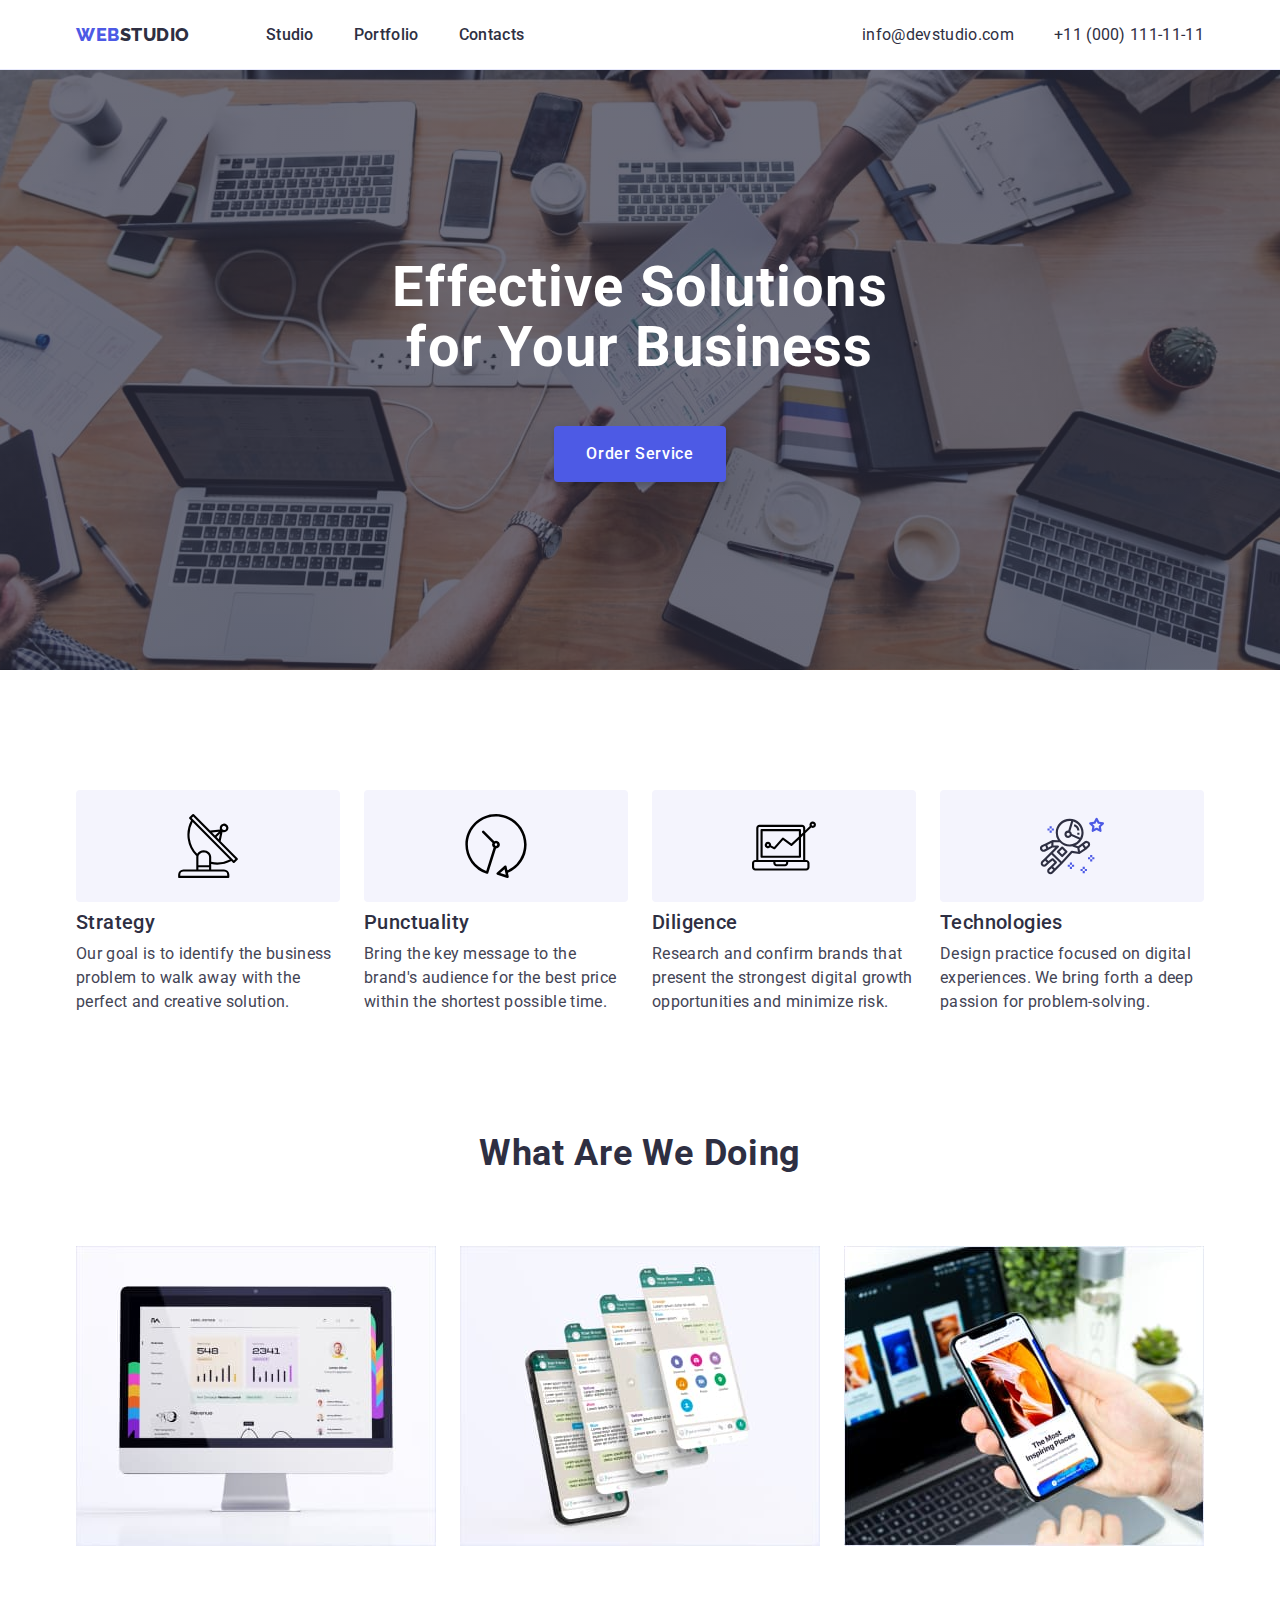
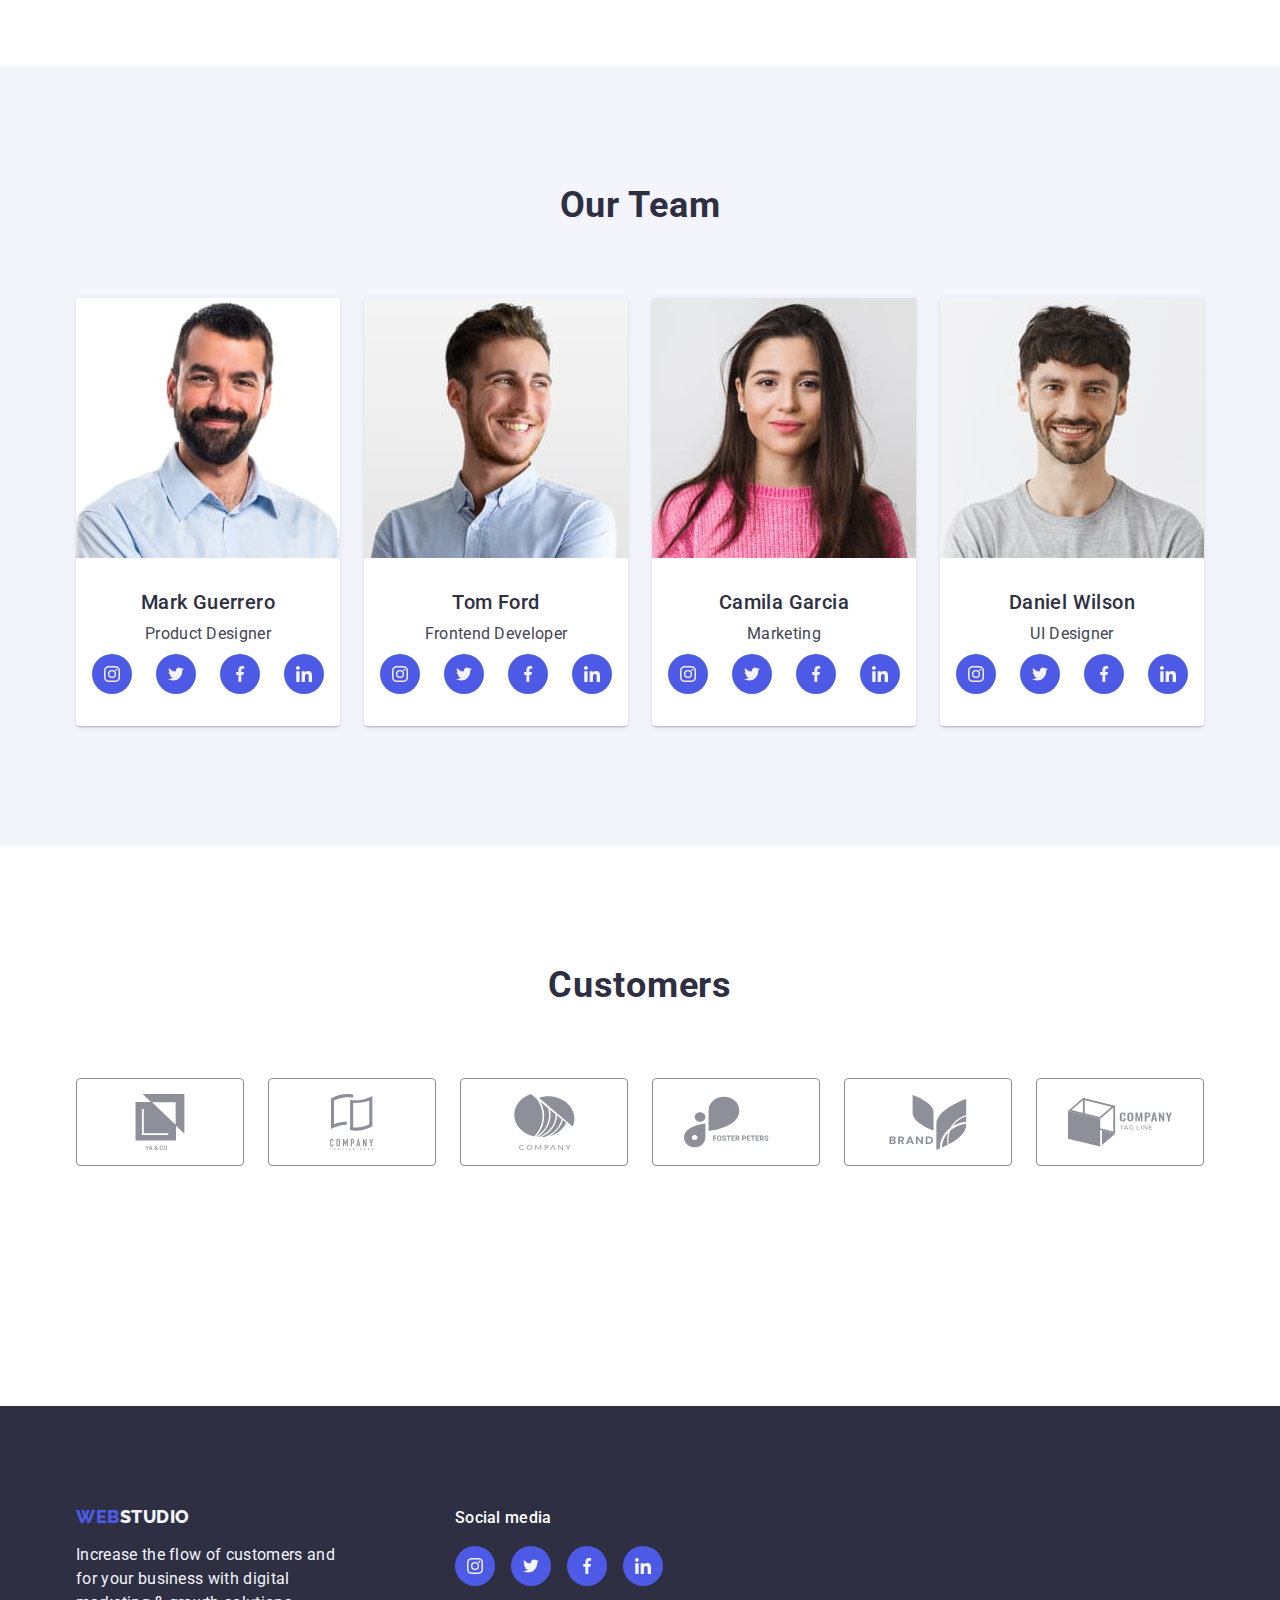
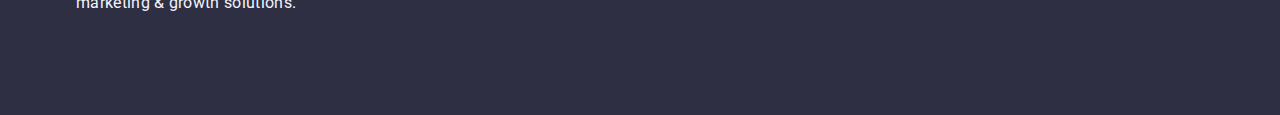
==== commit 6c947048: "1-1-1" ====
--- a/index.html
+++ b/index.html
@@ -73,7 +73,7 @@
         <li class="list-advantage">
     <div class="advantage-logo">
         <svg width="64" height="64">
-        <use href="./images/icon.svg#icon-antena"></use>
+        <use href="./images/icons.svg#icon-antena"></use>
         </svg>
     </div>
         <h3 class="advantage-title">Strategy</h3>
@@ -83,7 +83,7 @@
         <li class="list-advantage">
     <div class="advantage-logo">
         <svg width="64" height="64">
-        <use href="./images/icon.svg#icon-Clock"></use>
+        <use href="./images/icons.svg#icon-Clock"></use>
         </svg>
         </div>
         <h3 class="advantage-title">Punctuality</h3>
@@ -93,7 +93,7 @@
         <li class="list-advantage">
     <div class="advantage-logo">
         <svg width="64" height="64">
-        <use href="./images/icon.svg#icon-LapTop"></use>
+        <use href="./images/icons.svg#icon-LapTop"></use>
         </svg>
     </div>
         <h3 class="advantage-title">Diligence</h3>
@@ -103,7 +103,7 @@
         <li class="list-advantage">
     <div class="advantage-logo">
         <svg width="64" height="64">
-        <use href="./images/icon.svg#icon-Kosmonavt"></use>
+        <use href="./images/icons.svg#icon-Kosmonavt"></use>
         </svg>
         </div>
         <h3 class="advantage-title">Technologies</h3>
--- a/css/styles.css
+++ b/css/styles.css
@@ -544,7 +544,7 @@
     line-height: 1.5;
     letter-spacing: 0.04em;
     background-color: var(--text-nav-hover);
-    box-shadow:  0px 1px 6px rgba(46, 47, 66, 0.08), 0px 1px 1px rgba(46, 47, 66, 0.16), 0px 2px 1px rgba(46, 47, 66, 0.08);
+    box-shadow: 0px 3px 1px rgba(0, 0, 0, 0.1), 0px 2px 1px rgba(0, 0, 0, 0.08), 0px 2px 2px rgba(0, 0, 0, 0.12);
     border-radius: 4px;
     border: 1px solid transparent;
     color: var(--text-color-light);
@@ -577,7 +577,8 @@
     column-gap: 24px;
     row-gap: 48px;}
 
-.list-port {width: calc((100% - 48px) / 3);}
+.list-port {width: calc((100% - 48px) / 3);
+display: block;}
 
 .name-portfolio{
     padding: 32px 16px;
@@ -594,4 +595,7 @@
 
 img {display: block; 
     max-width: 100%;
-    height: auto;}+    height: auto;}
+
+    .link-port:hover,
+    .link-port:focus {box-shadow: 0px 1px 6px rgba(46, 47, 66, 0.08), 0px 1px 1px rgba(46, 47, 66, 0.16), 0px 2px 1px rgba(46, 47, 66, 0.08);}